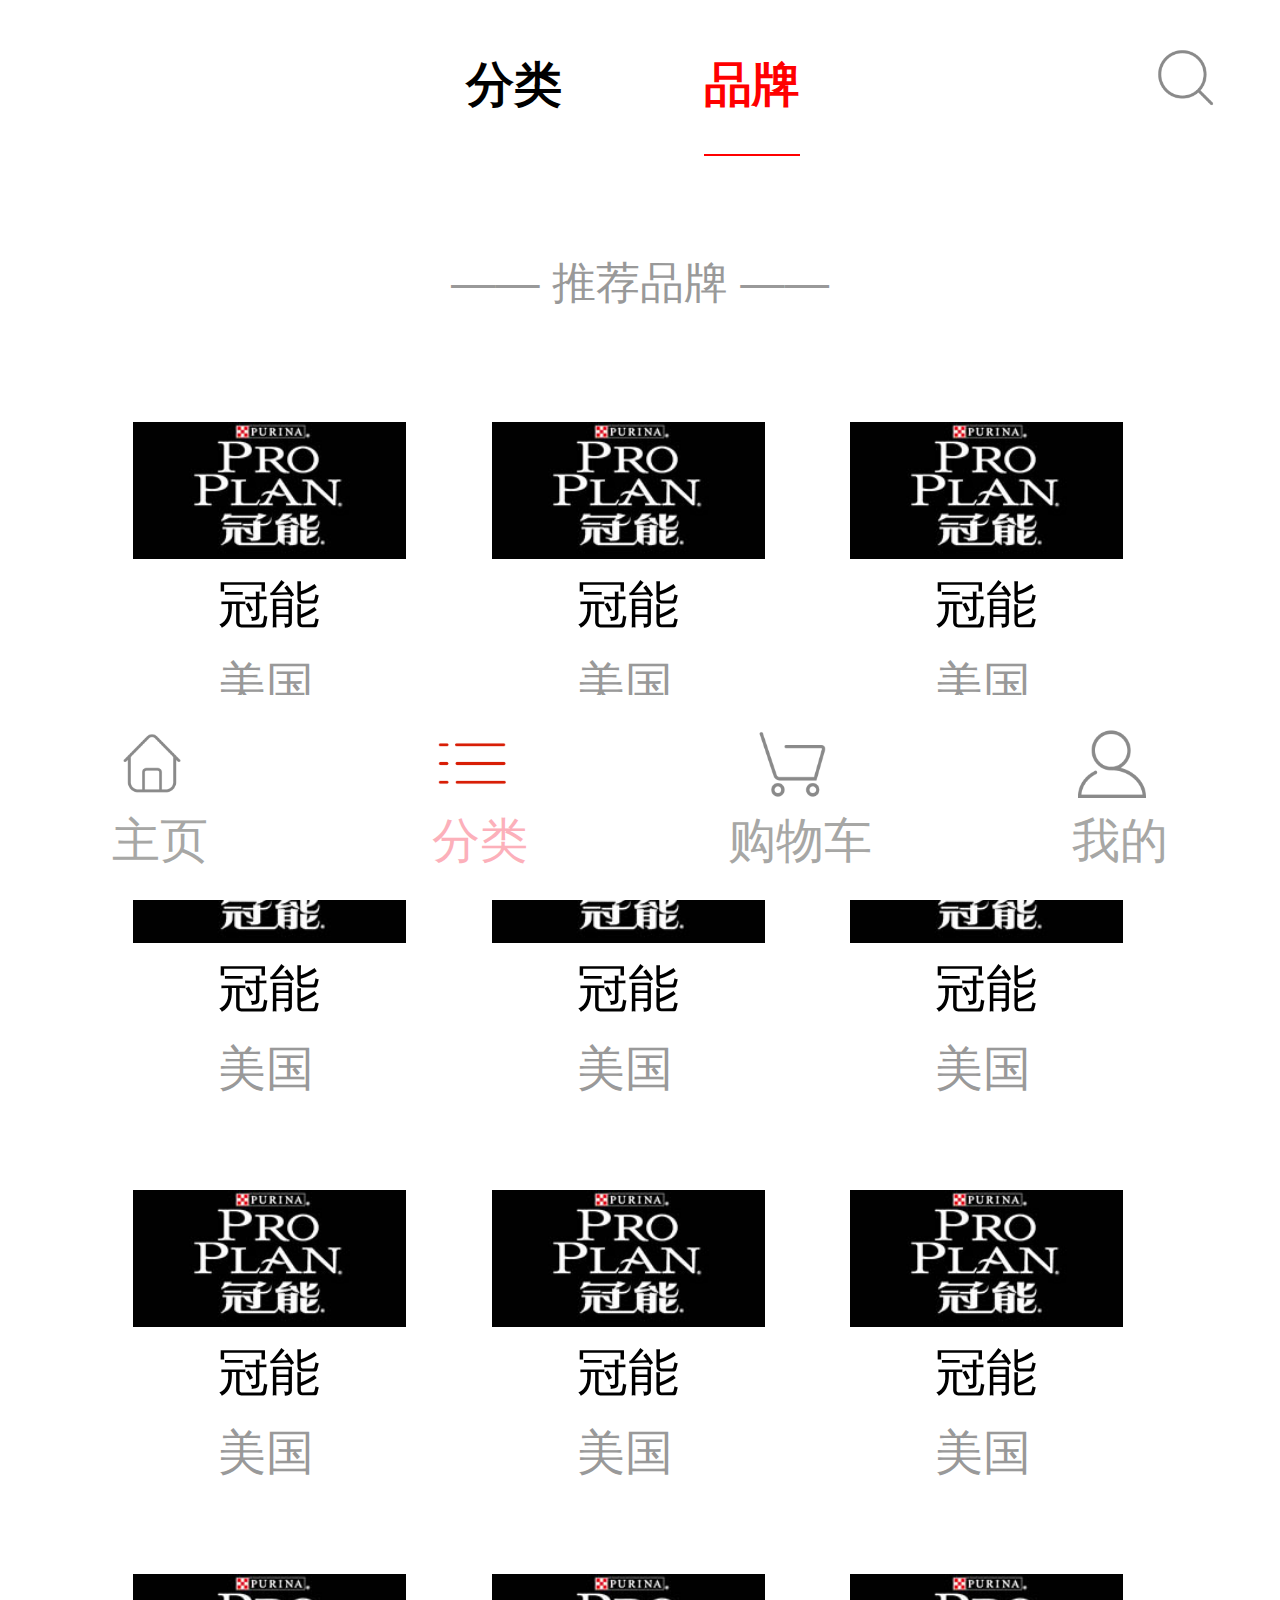
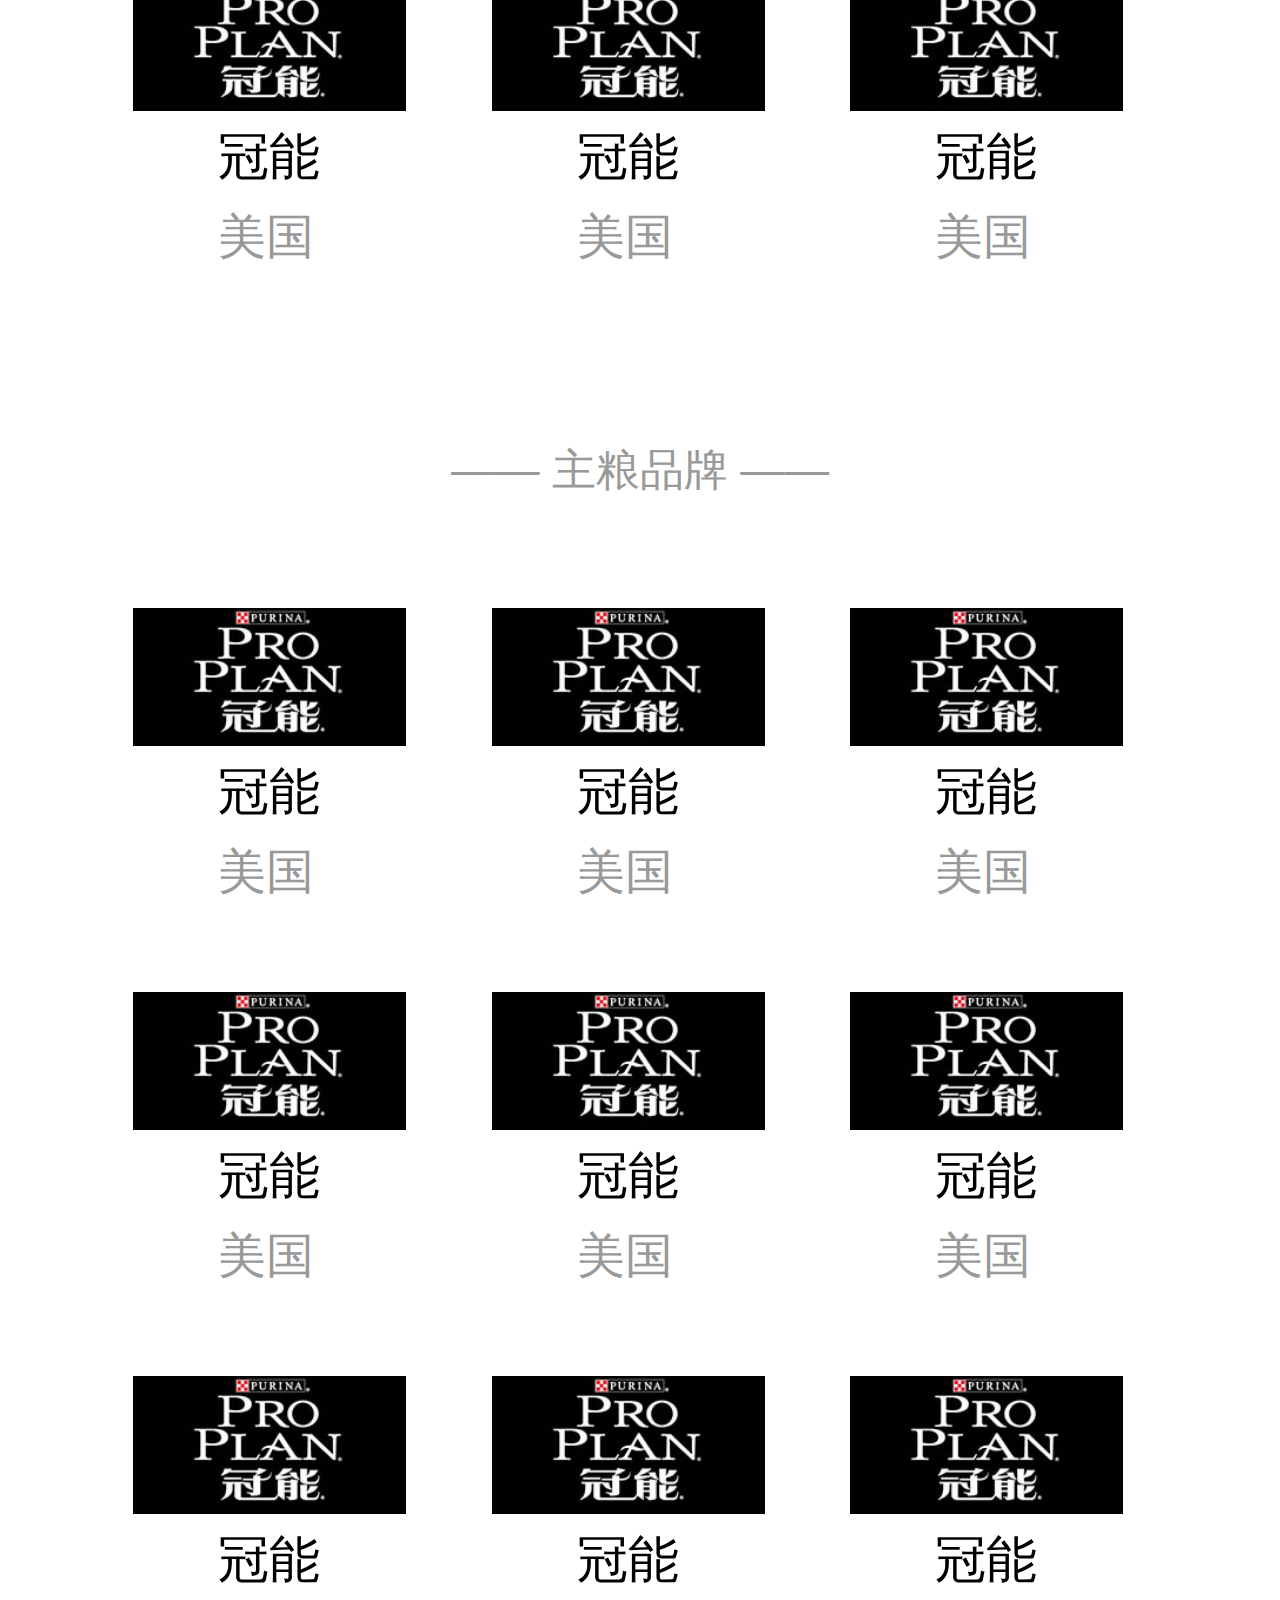
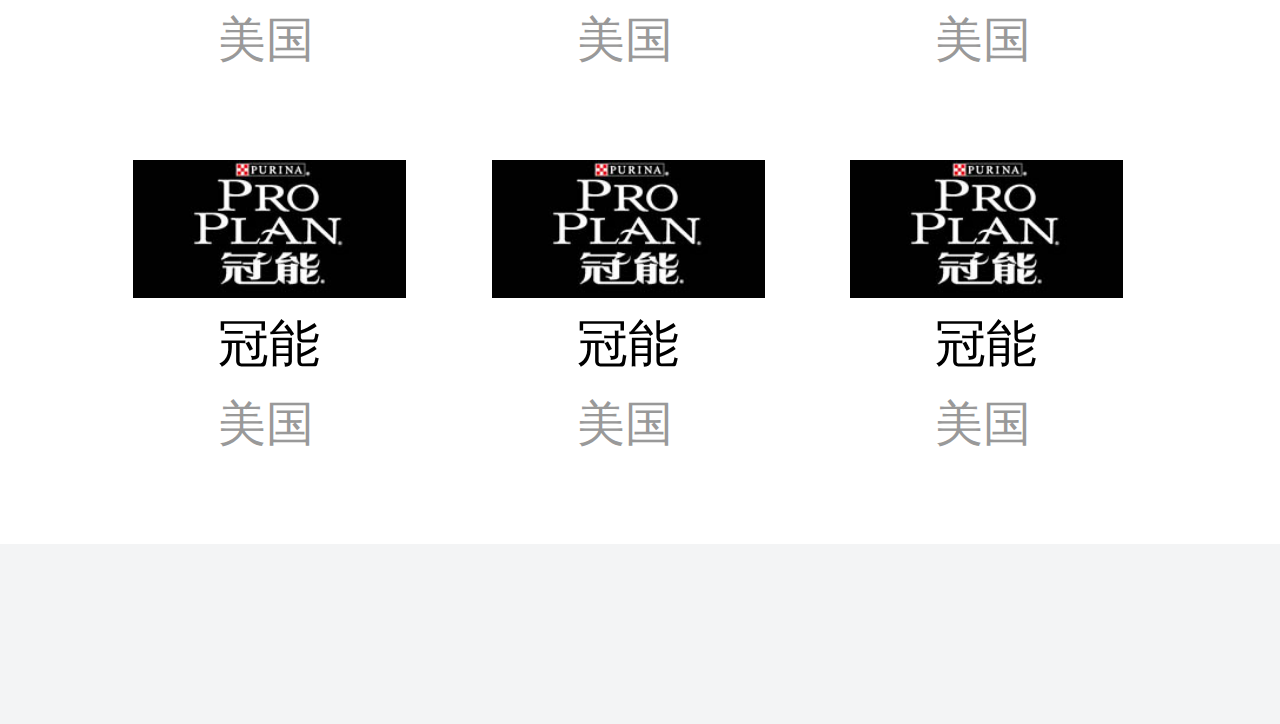
==== brands.html @ b1e7689d "index video add img icon" ====
<!DOCTYPE html>
<html lang="en">
<head>
    <meta charset="UTF-8">
    <meta name="viewport"
          content="width=device-width, user-scalable=no, initial-scale=1.0, maximum-scale=1.0, minimum-scale=1.0">
    <title>分类页面</title>
    <script src="js/public.js"></script>
    <link rel="stylesheet" href="css/public.css">
    <link rel="stylesheet" href="css/category.css">
    <link rel="stylesheet" href="css/brands.css">
</head>
<body>
<div class="category_container brands_container">
    <div class="category_head brands_head">
        <div class="head_tap clearfix">
            <span class="span1 f_l"><a href="category.html">分类</a></span>
            <span class="span2 f_r current"><a href="brands.html">品牌</a></span>
        </div>
        <a href="search.html"><i class="head_right_img"></i></a>
    </div>
    <div class="mian">
        <!--content one 组件-->
        <div class="recommend_content content_1 clearfix">
            <div class="content_head">
                <span>—— 推荐品牌 ——</span>
            </div>
             <div class="brands_list clearfix">
                 <ul class="f_l clearfix">
                     <li>
                     <a href="#">
                         <img src="images/brands_list1.jpg">
                     </a>
                     <span>冠能</span> <br>
                     <i>美国</i>
                 </li>
                     <li>
                         <a href="#">
                             <img src="images/brands_list1.jpg">
                         </a>
                         <span>冠能</span> <br>
                         <i>美国</i>
                     </li>
                     <li>
                         <a href="#">
                             <img src="images/brands_list1.jpg">
                         </a>
                         <span>冠能</span> <br>
                         <i>美国</i>
                     </li>
                     <li>
                         <a href="#">
                             <img src="images/brands_list1.jpg">
                         </a>
                         <span>冠能</span> <br>
                         <i>美国</i>
                     </li>
                     <li>
                         <a href="#">
                             <img src="images/brands_list1.jpg">
                         </a>
                         <span>冠能</span> <br>
                         <i>美国</i>
                     </li>
                     <li>
                         <a href="#">
                             <img src="images/brands_list1.jpg">
                         </a>
                         <span>冠能</span> <br>
                         <i>美国</i>
                     </li>
                     <li>
                         <a href="#">
                             <img src="images/brands_list1.jpg">
                         </a>
                         <span>冠能</span> <br>
                         <i>美国</i>
                     </li>
                     <li>
                         <a href="#">
                             <img src="images/brands_list1.jpg">
                         </a>
                         <span>冠能</span> <br>
                         <i>美国</i>
                     </li>
                     <li>
                         <a href="#">
                             <img src="images/brands_list1.jpg">
                         </a>
                         <span>冠能</span> <br>
                         <i>美国</i>
                     </li>
                     <li>
                         <a href="#">
                             <img src="images/brands_list1.jpg">
                         </a>
                         <span>冠能</span> <br>
                         <i>美国</i>
                     </li>
                     <li>
                         <a href="#">
                             <img src="images/brands_list1.jpg">
                         </a>
                         <span>冠能</span> <br>
                         <i>美国</i>
                     </li>
                     <li>
                         <a href="#">
                             <img src="images/brands_list1.jpg">
                         </a>
                         <span>冠能</span> <br>
                         <i>美国</i>
                     </li>
                 </ul>
             </div>
        </div>
        <div class="recommend_content content_2 clearfix">
            <div class="content_head">
                <span>—— 主粮品牌 ——</span>
            </div>
            <div class="brands_list clearfix">
                <ul class="f_l clearfix">
                    <li>
                        <a href="#">
                            <img src="images/brands_list1.jpg">
                        </a>
                        <span>冠能</span> <br>
                        <i>美国</i>
                    </li>
                    <li>
                        <a href="#">
                            <img src="images/brands_list1.jpg">
                        </a>
                        <span>冠能</span> <br>
                        <i>美国</i>
                    </li>
                    <li>
                        <a href="#">
                            <img src="images/brands_list1.jpg">
                        </a>
                        <span>冠能</span> <br>
                        <i>美国</i>
                    </li>
                    <li>
                        <a href="#">
                            <img src="images/brands_list1.jpg">
                        </a>
                        <span>冠能</span> <br>
                        <i>美国</i>
                    </li>
                    <li>
                        <a href="#">
                            <img src="images/brands_list1.jpg">
                        </a>
                        <span>冠能</span> <br>
                        <i>美国</i>
                    </li>
                    <li>
                        <a href="#">
                            <img src="images/brands_list1.jpg">
                        </a>
                        <span>冠能</span> <br>
                        <i>美国</i>
                    </li>
                    <li>
                        <a href="#">
                            <img src="images/brands_list1.jpg">
                        </a>
                        <span>冠能</span> <br>
                        <i>美国</i>
                    </li>
                    <li>
                        <a href="#">
                            <img src="images/brands_list1.jpg">
                        </a>
                        <span>冠能</span> <br>
                        <i>美国</i>
                    </li>
                    <li>
                        <a href="#">
                            <img src="images/brands_list1.jpg">
                        </a>
                        <span>冠能</span> <br>
                        <i>美国</i>
                    </li>
                    <li>
                        <a href="#">
                            <img src="images/brands_list1.jpg">
                        </a>
                        <span>冠能</span> <br>
                        <i>美国</i>
                    </li>
                    <li>
                        <a href="#">
                            <img src="images/brands_list1.jpg">
                        </a>
                        <span>冠能</span> <br>
                        <i>美国</i>
                    </li>
                    <li>
                        <a href="#">
                            <img src="images/brands_list1.jpg">
                        </a>
                        <span>冠能</span> <br>
                        <i>美国</i>
                    </li>
                </ul>
            </div>
        </div>
    </div>
    <div class="while"></div>
    <!--page footer-->
    <div class="footer_wrap">
        <div class="footer">
            <div><a href="index.html"><img src="images/index_0.png" alt=""><br>主页</a></div>
            <div><a class="current" href="category.html"><img src="images/Category%20_1.png" alt=""><br>分类</a></div>
            <div><a href="cart.html"><img src="images/cart_0.png" alt=""><br>购物车</a></div>
            <div><a href="owm.html"><img src="images/account_0.png" alt=""><br>我的</a></div>
        </div>
    </div>
</div>
</body>
</html>
---- css/public.css ----
/*通用样式*/
*,
::before,
::after {
  margin: 0;
  padding: 0;
  /*点击高亮*/
  -webkit-tap-highlight-color: transparent;
  /*盒子模型*/
  /*样式输入 tap*/
  -webkit-box-sizing: border-box;
  -moz-box-sizing: border-box;
  box-sizing: border-box;
  /*文字一直*/
  font-family: '微软雅黑', sans-serif;
}
/*input 标签 去掉默认样式*/
input {
  border: none;
  -webkit-appearance: none;
}
/*a text-de*/
a {
  text-decoration: none;
}
/*list-style*/
ol,
ul {
  list-style: none;
}
/*浮动设置*/
.f_l {
  float: left;
}
.f_r {
  float: right;
}
/*清除浮动*/
.clearfix::before,
.clearfix::after {
  content: '';
  display: block;
  line-height: 0;
  height: 0;
  visibility: hidden;
  clear: both;
}
---- css/category.css ----
.category_container {
  width: 100%;
  background: #F3F4F5;
  /*head部分*/
  /*mian部分*/
  /*footer部分*/
}
.category_container .category_head {
  width: 100%;
  height: 2.13333333rem;
  background: #FFFFFF;
  position: relative;
}
.category_container .category_head .head_tap {
  margin-left: 5.824rem;
  height: 100%;
  width: 4.18133333rem;
  /*.span1 a{
        color: red;
        padding-bottom: 25/@rem;
        border-bottom: 2px solid red;
      }*/
}
.category_container .category_head .head_tap span a {
  line-height: 2.13333333rem;
  font-size: 0.59733333rem;
  font-weight: 600;
  color: black;
}
.category_container .category_head .head_tap .current a {
  color: red;
  padding-bottom: 0.53333333rem;
  border-bottom: 2px solid red;
}
.category_container .category_head .head_right_img {
  position: absolute;
  top: 0.576rem;
  right: 0.78933333rem;
  width: 0.78933333rem;
  height: 0.78933333rem;
  background-image: url("../images/search.png");
  background-repeat: no-repeat;
  background-size: cover;
}
.category_container .main {
  width: 100%;
  background: #F3F5F8;
  height: 23.808rem;
  margin-top: 0.21333333rem;
}
.category_container .main .main_left {
  width: 3.94666667rem;
}
.category_container .main .main_left ul {
  width: 100%;
  text-align: center;
  line-height: 2.66666667rem;
}
.category_container .main .main_left ul .current {
  background: #FFFFFF;
  border-left: 2px solid red;
}
.category_container .main .main_left ul .current a {
  color: red;
}
.category_container .main .main_left ul li {
  height: 2.66666667rem;
  display: block;
  width: 100%;
  font-size: 0.59733333rem;
  font-weight: 600;
}
.category_container .main .main_left ul li a {
  display: block;
  color: #000000;
}
.category_container .main .main_right {
  overflow: hidden;
  background: #FFFFFF;
  height: 23.59466667rem;
  width: 11.84rem;
  margin-left: 2.66666667rem;
}
.category_container .main .main_right span {
  font-size: 0.42666667rem;
  display: inline-block;
  color: #99999B;
  margin: 1.216rem 0 0 0.55466667rem;
}
.category_container .main .main_right ul li {
  float: left;
  margin-left: 0.42666667rem;
  margin-top: 0.21333333rem;
  text-align: center;
}
.category_container .main .main_right ul li img {
  width: 3.456rem;
  height: auto;
}
.category_container .main .main_right ul li p {
  font-size: 0.576rem;
}
.category_container .while {
  height: 2.02666667rem;
}
.category_container .footer_wrap {
  width: 100%;
  background: #FFFFFF;
  position: absolute;
  bottom: 0;
}
.category_container .footer_wrap .footer {
  width: 100%;
  height: 2.56rem;
  bottom: 0;
  position: fixed;
  background: #fff;
  display: flex;
  text-align: center;
  border-bottom: 1px silver solid;
  border-bottom: 0;
  border-radius: 0.02133333rem;
}
.category_container .footer_wrap .footer div {
  flex: 1;
}
.category_container .footer_wrap .footer div a {
  padding-top: 0.42666667rem;
  font-size: 0.59733333rem;
  color: #A7A7A5;
  display: inline-block;
}
.category_container .footer_wrap .footer div a img {
  width: 0.85333333rem;
  margin-right: 0.192rem;
}
.category_container .footer_wrap .footer div .current {
  color: #FCB0BA;
}
---- css/brands.css ----
.brands_container {
  width: 100%;
  background: #F3F4F5;
}
.brands_container .mian {
  width: 100%;
}
.brands_container .mian .recommend_content {
  width: 100%;
  background: #FFFFFF;
}
.brands_container .mian .recommend_content .content_head {
  width: 100%;
  height: 2.496rem;
  text-align: center;
  line-height: 2.496rem;
}
.brands_container .mian .recommend_content .content_head span {
  color: #999999;
  font-size: 0.55466667rem;
}
.brands_container .mian .recommend_content .brands_list {
  width: 100%;
}
.brands_container .mian .recommend_content .brands_list ul {
  width: 100%;
  padding-left: 1.664rem;
  margin-top: 0.64rem;
}
.brands_container .mian .recommend_content .brands_list ul li {
  width: 4.48rem;
  height: 4.8rem;
  float: left;
  line-height: 0.85333333rem;
}
.brands_container .mian .recommend_content .brands_list ul li a {
  display: block;
  width: 3.41333333rem;
  height: 1.74933333rem;
}
.brands_container .mian .recommend_content .brands_list ul li a img {
  display: inline-block;
  width: 100%;
  height: auto;
}
.brands_container .mian .recommend_content .brands_list ul li span {
  font-size: 0.64rem;
  margin-left: 1.06666667rem;
}
.brands_container .mian .recommend_content .brands_list ul li i {
  font-size: 0.59733333rem;
  margin-left: 1.06666667rem;
  font-style: normal;
  color: #999999;
}
.brands_container .while {
  height: 2.24rem;
}
.brands_container .footer_wrap {
  width: 100%;
  background: #FFFFFF;
  position: absolute;
  bottom: 0;
}
.brands_container .footer_wrap .footer {
  width: 100%;
  height: 2.56rem;
  bottom: 0;
  position: fixed;
  background: #fff;
  display: flex;
  text-align: center;
  border-bottom: 1px silver solid;
  border-bottom: 0;
  border-radius: 0.02133333rem;
}
.brands_container .footer_wrap .footer div {
  flex: 1;
}
.brands_container .footer_wrap .footer div a {
  padding-top: 0.42666667rem;
  font-size: 0.59733333rem;
  color: #A7A7A5;
  display: inline-block;
}
.brands_container .footer_wrap .footer div a img {
  width: 0.85333333rem;
  margin-right: 0.192rem;
}
.brands_container .footer_wrap .footer div .current {
  color: #FCB0BA;
}
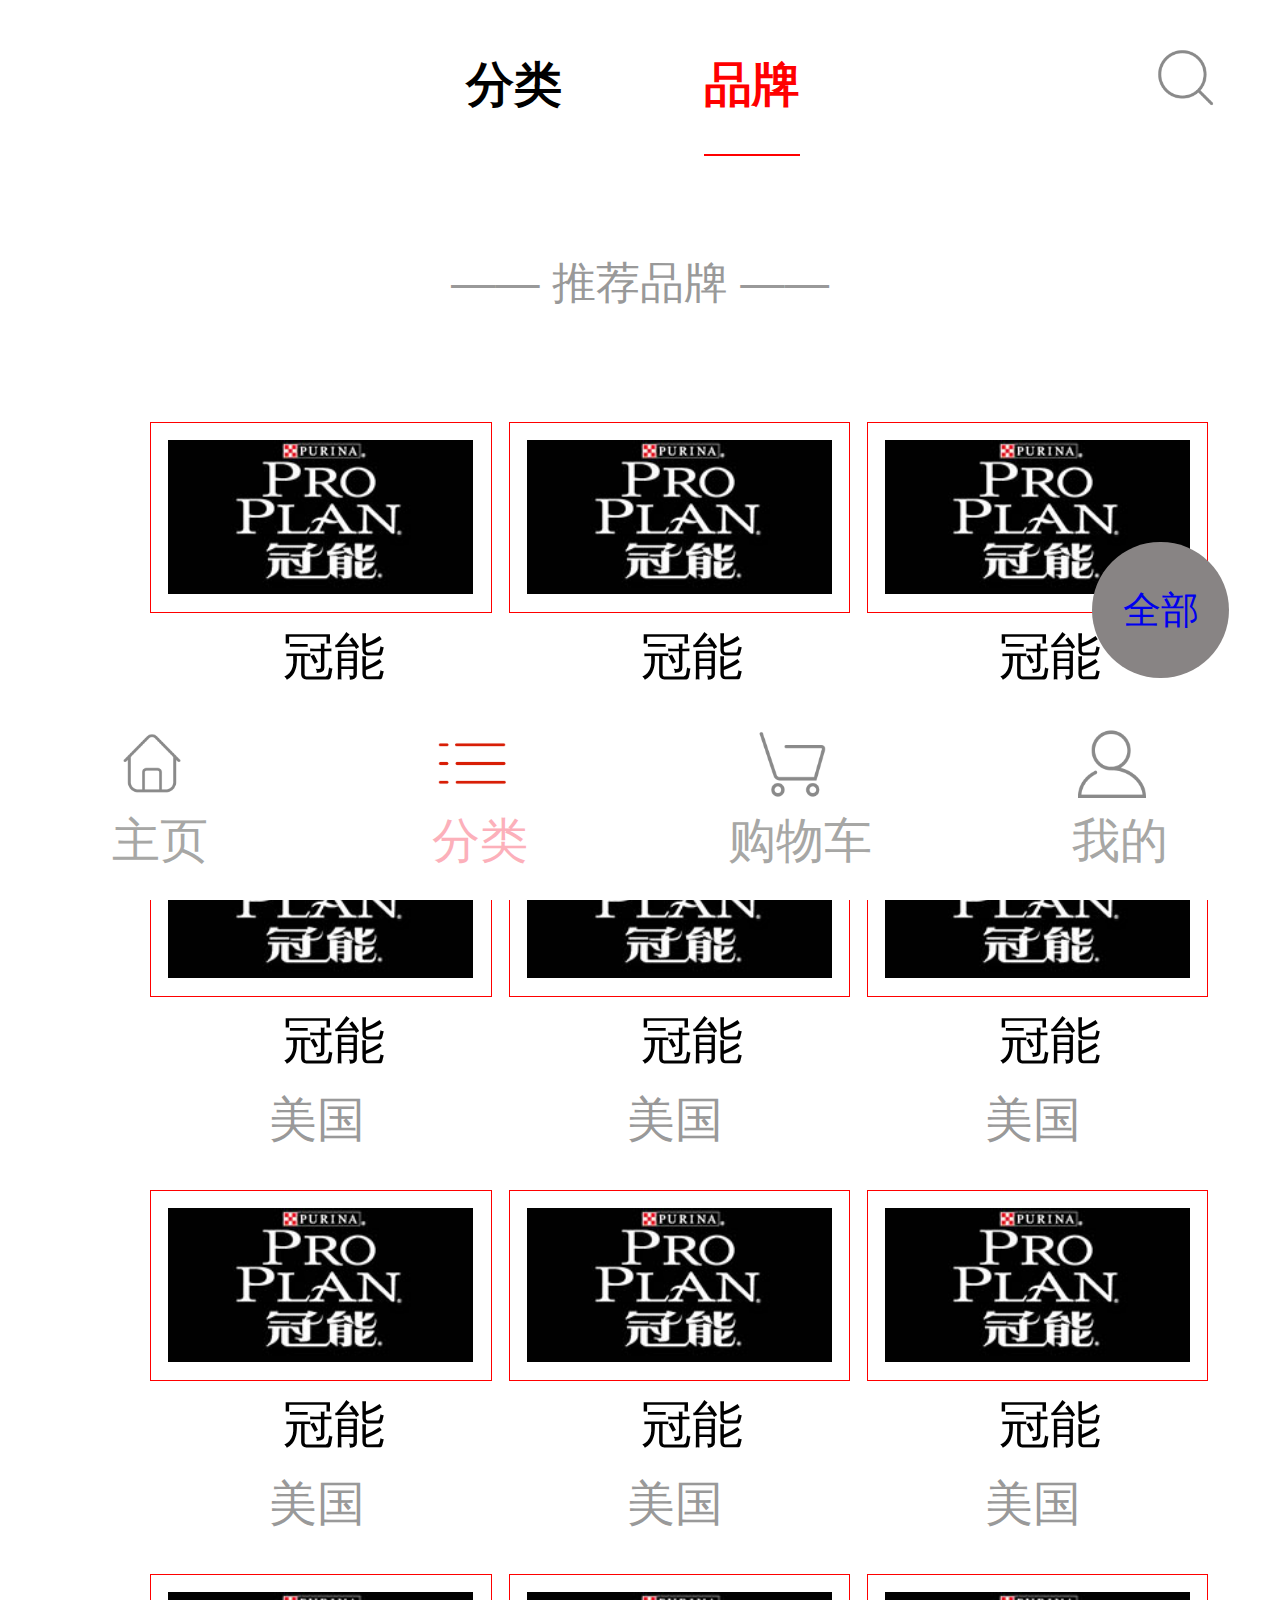
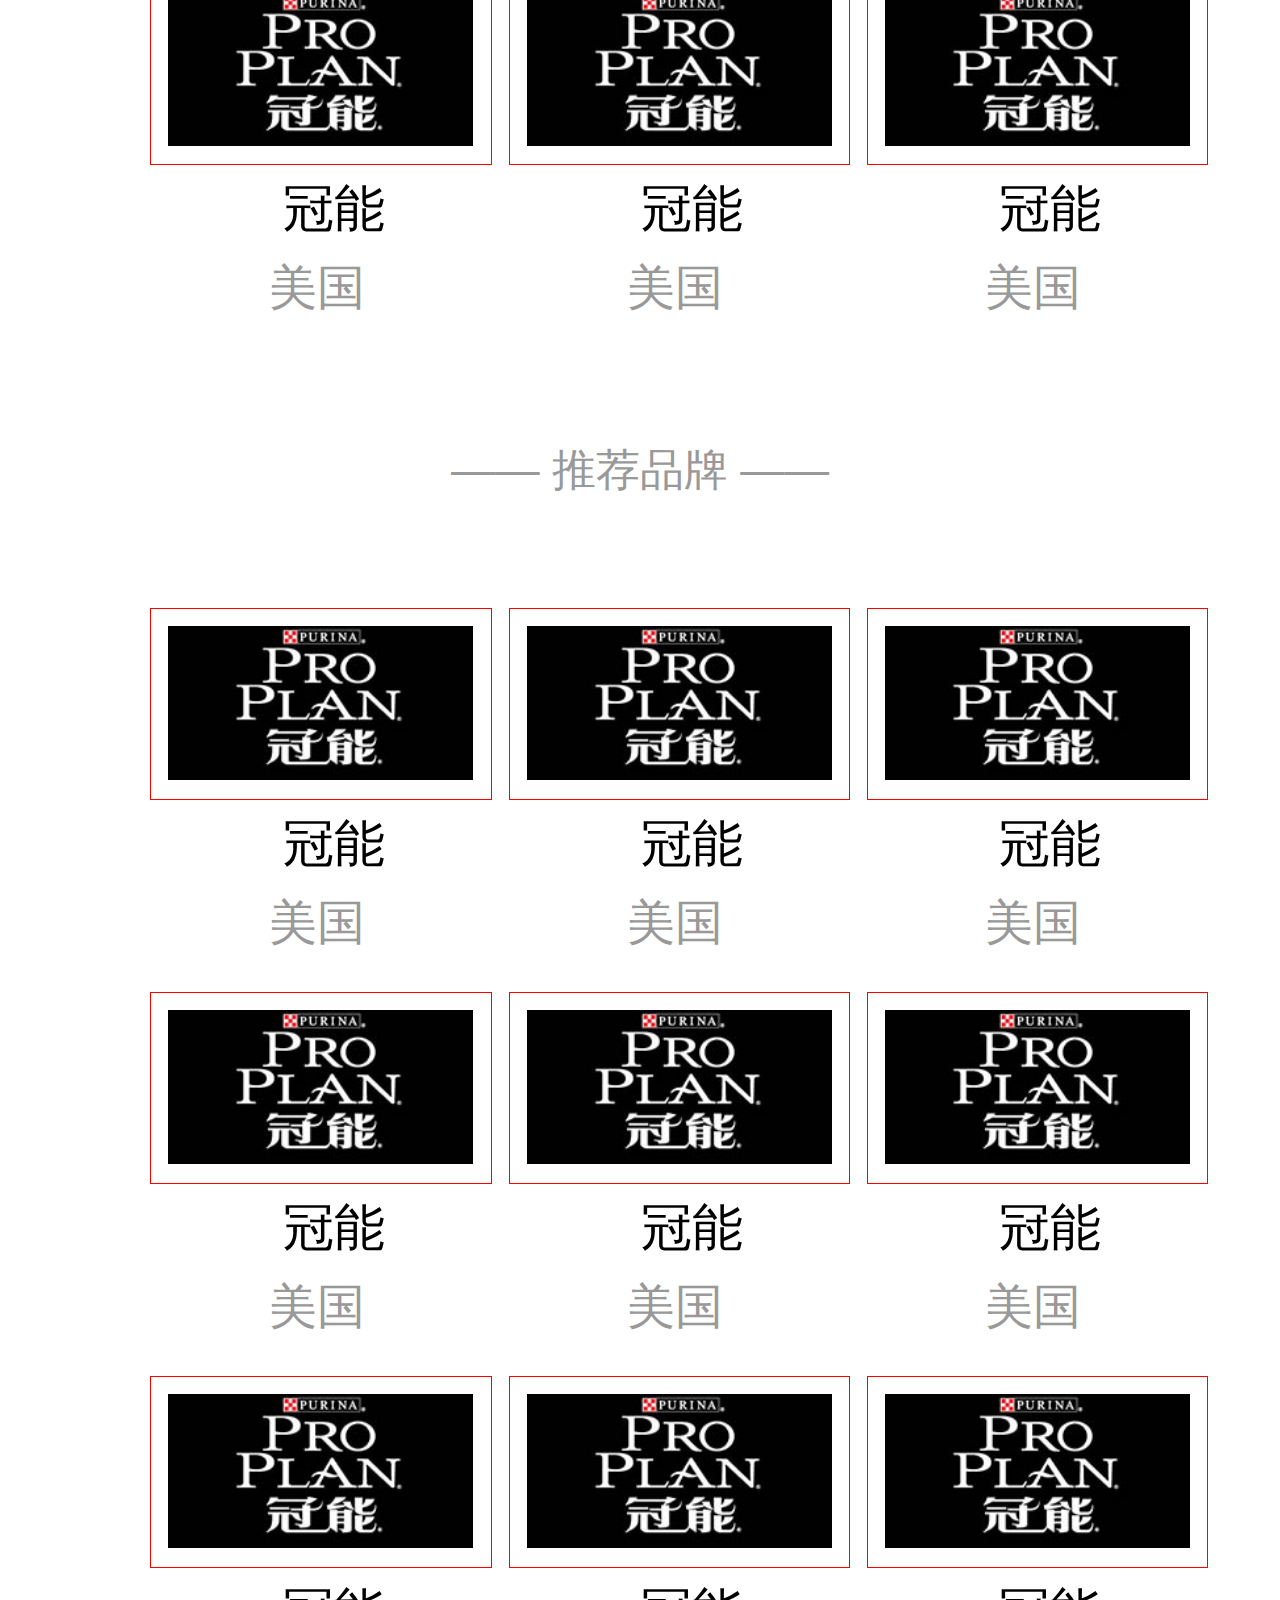
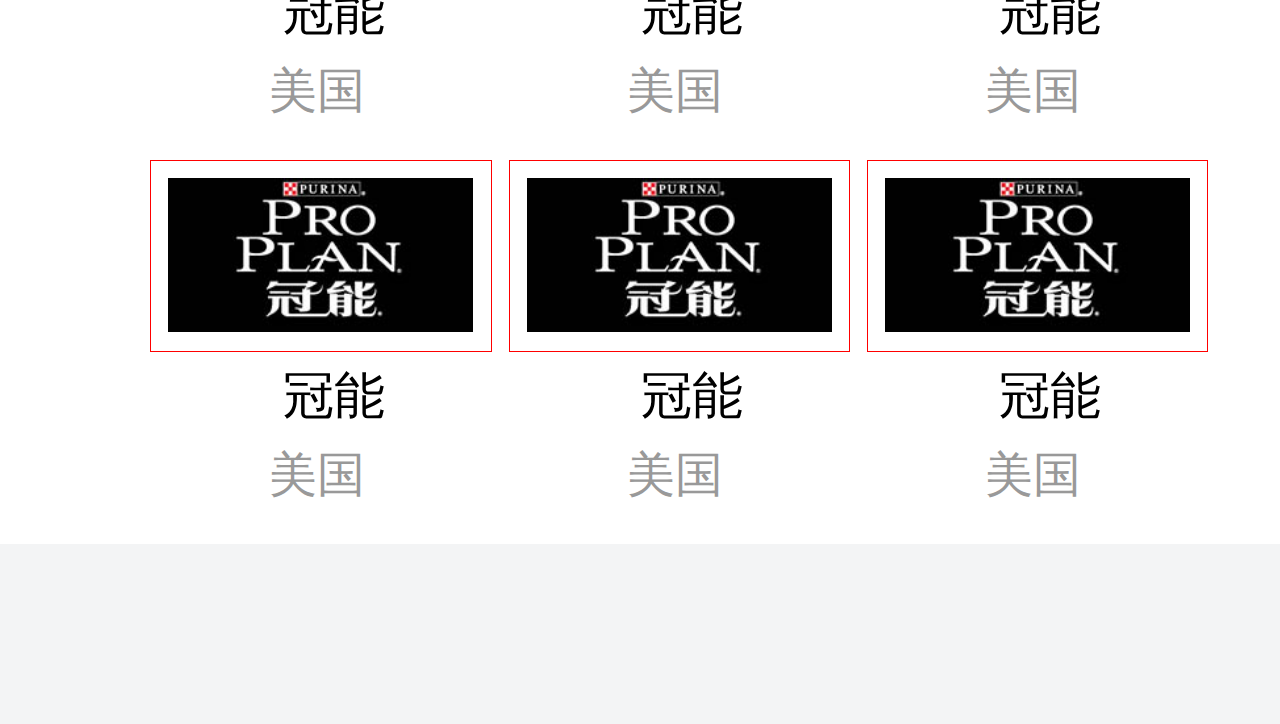
==== commit 47aa0eaa: "实现all page" ====
--- a/brands.html
+++ b/brands.html
@@ -114,9 +114,9 @@
                  </ul>
              </div>
         </div>
-        <div class="recommend_content content_2 clearfix">
+        <div class="recommend_content content_1 clearfix">
             <div class="content_head">
-                <span>—— 主粮品牌 ——</span>
+                <span>—— 推荐品牌 ——</span>
             </div>
             <div class="brands_list clearfix">
                 <ul class="f_l clearfix">
@@ -208,6 +208,7 @@
             </div>
         </div>
     </div>
+    <div class="all"><a href="brandsall.html">全部</a></div>
     <div class="while"></div>
     <!--page footer-->
     <div class="footer_wrap">
--- a/css/brands.css
+++ b/css/brands.css
@@ -1,6 +1,20 @@
 .brands_container {
   width: 100%;
   background: #F3F4F5;
+  position: relative;
+}
+.brands_container .all {
+  position: fixed;
+  width: 1.70666667rem;
+  height: 1.70666667rem;
+  bottom: 2.77333333rem;
+  right: 0.64rem;
+  border-radius: 50%;
+  background: #888484;
+  color: #FFFFFF;
+  font-size: 0.46933333rem;
+  text-align: center;
+  line-height: 1.70666667rem;
 }
 .brands_container .mian {
   width: 100%;
@@ -24,23 +38,29 @@
 }
 .brands_container .mian .recommend_content .brands_list ul {
   width: 100%;
-  padding-left: 1.664rem;
+  padding-left: 1.23733333rem;
   margin-top: 0.64rem;
 }
 .brands_container .mian .recommend_content .brands_list ul li {
   width: 4.48rem;
   height: 4.8rem;
   float: left;
+  padding-left: 0.32rem;
   line-height: 0.85333333rem;
+  text-align: center;
 }
 .brands_container .mian .recommend_content .brands_list ul li a {
   display: block;
-  width: 3.41333333rem;
-  height: 1.74933333rem;
+  width: 4.26666667rem;
+  height: 2.38933333rem;
+  margin-left: 0.32rem;
+  border: 1px solid red;
+  text-align: center;
 }
 .brands_container .mian .recommend_content .brands_list ul li a img {
   display: inline-block;
   width: 100%;
+  padding: 0.21333333rem;
   height: auto;
 }
 .brands_container .mian .recommend_content .brands_list ul li span {
@@ -49,7 +69,7 @@
 }
 .brands_container .mian .recommend_content .brands_list ul li i {
   font-size: 0.59733333rem;
-  margin-left: 1.06666667rem;
+  margin-left: 0.64rem;
   font-style: normal;
   color: #999999;
 }
